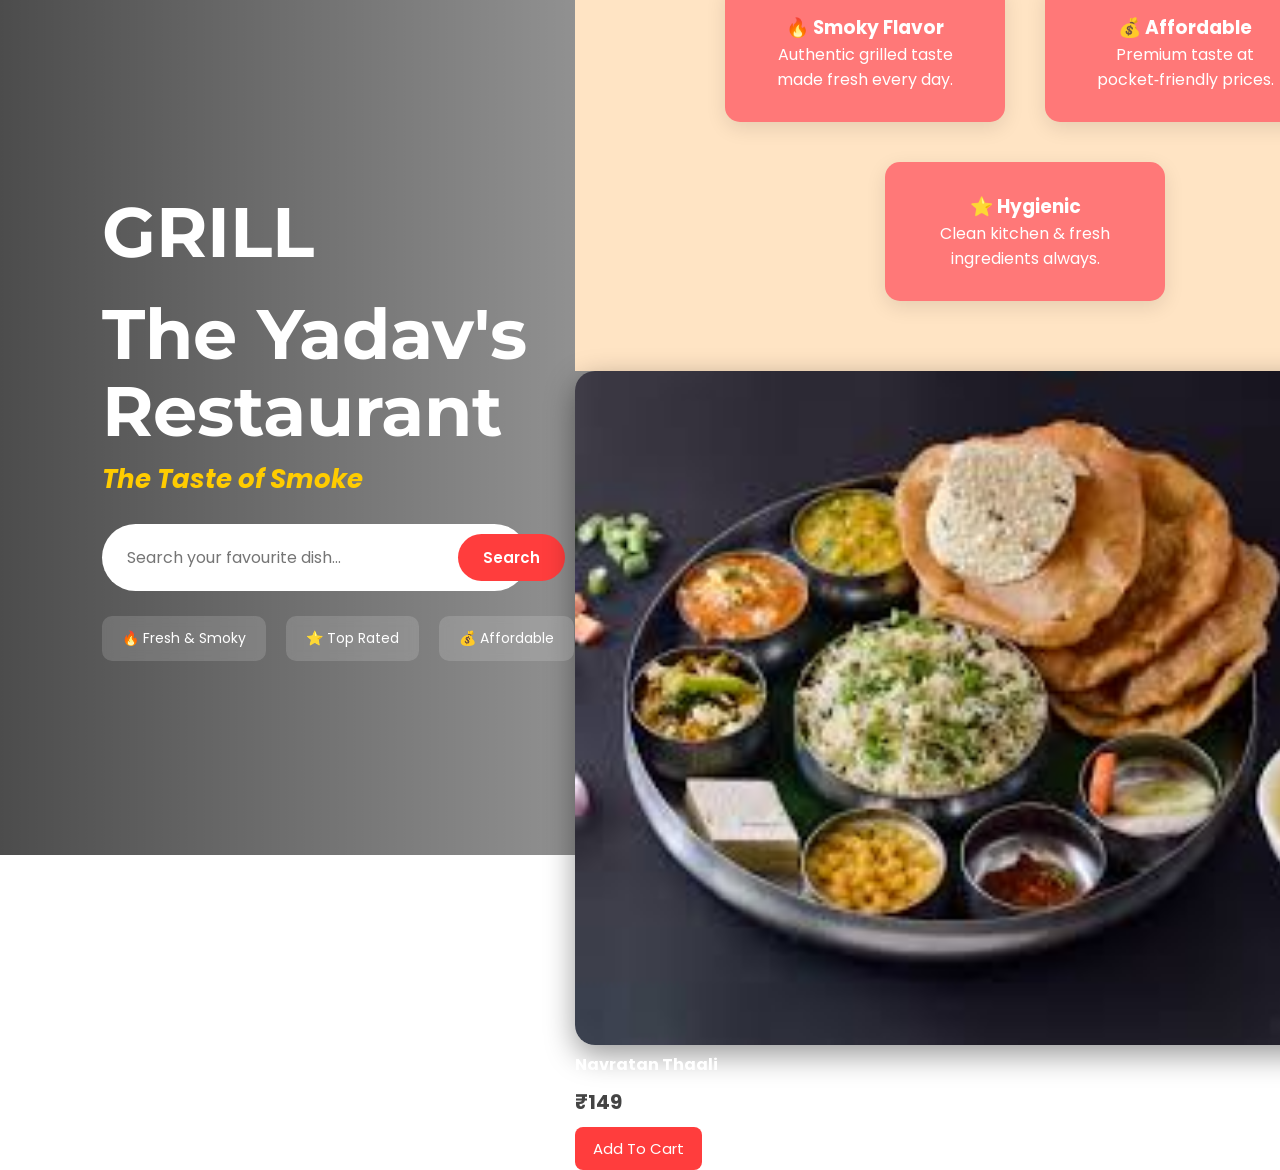
==== project/index.html @ 7ebbd459 "project" ====
<!DOCTYPE html>
<html lang="en">
<head>
    <meta charset="UTF-8">
    <meta name="viewport" content="width=device-width, initial-scale=1.0">
    <title>GRILL | The Taste of Smoke</title>

    <!-- GOOGLE FONTS -->
    <link href="https://fonts.googleapis.com/css2?family=Poppins:wght@300;400;600;700&family=Montserrat:wght@700&display=swap" rel="stylesheet">

    <style>
        *{
            margin:0;
            padding:0;
            box-sizing:border-box;
            font-family:'Poppins', sans-serif;
        }

        body{
            background:#fff;
            color:#333;
        }

        /* HERO SECTION */
        .hero{
            height:95vh;
            background:linear-gradient(to right, rgba(0,0,0,0.7), rgba(0,0,0,0.1)),
            url("images/bg.jpg");
            background-size:cover;
            background-position:center;
            display:flex;
            align-items:center;
            justify-content:space-between;
            padding:0 8%;
            color:white;
        }

        .hero-left{
            max-width:45%;
        }

        .hero-left h1{
            font-size:70px;
            font-family:'Montserrat', sans-serif;
            line-height:1.1;
        }

        .hero-left h2{
            font-size:26px;
            margin:10px 0;
            color:#ffcc00;
            font-style:italic;
        }

        .search-box{
            margin:25px 0;
            display:flex;
            background:white;
            padding:10px;
            border-radius:40px;
            width:90%;
        }

        .search-box input{
            flex:1;
            border:none;
            outline:none;
            padding:10px 15px;
            font-size:16px;
            border-radius:40px;
        }

        .search-box button{
            background:#ff3d3d;
            border:none;
            padding:12px 25px;
            border-radius:40px;
            color:white;
            font-weight:600;
            cursor:pointer;
        }

        .hero-badges{
            display:flex;
            gap:20px;
            margin-top:20px;
        }

        .badge-box{
            background:rgba(255,255,255,0.15);
            padding:12px 20px;
            border-radius:10px;
            backdrop-filter:blur(5px);
            font-size:14px;
        }

        .hero-right img{
            width:420px;
            border-radius:20px;
            box-shadow:0 10px 30px rgba(0,0,0,0.4);
        }

        /* NAV */
        nav{
            background:rgb(20, 16, 16);
            padding:15px 0;
            box-shadow:0 2px 10px (240, 134, 47, 0.1);
            position:sticky;
            top:0;
            z-index:100;
        }

        nav ul{
            display:flex;
            justify-content:center;
            list-style:none;
        }

        nav a{
            margin: 25px;
            text-decoration:none;
            color:#f01111;
            font-weight:1000;
            font-size:20px;
            transition:0.3s;
        }

        nav a:hover{
            color:goldenrod;
        }

        /* FEATURES */
        #features{
            padding:70px 10%;
            background:bisque;
        }

        .features{
            display:flex;
            justify-content:center;
            gap:40px;
            flex-wrap:wrap;
        }

        .feature-box{
            background:rgb(255, 120, 120);
            padding:30px;
            width:280px;
            border-radius:15px;
            text-align:center;
            box-shadow:0 6px 20px rgba(0,0,0,0.1);
            transition:0.3s;
        }

        .feature-box:hover{
            transform:translateY(-8px);
        }

        /* MENU */
        section{
            padding:70px 10%;
            text-align:center;
        }

        .section-title{
            font-size:40px;
            color:#ff3d3d;
            font-family:'Montserrat', sans-serif;
            margin-bottom:50px;
        }

        .gallery{
            display:flex;
            flex-wrap:wrap;
            justify-content:center;
            gap:35px;
        }
.hero-right img {
  width: 900px;      /* size badhane ke liye */
  height: auto;      /* image distort na ho */
}
.card{
            background:rgb(253, 241, 241);
            width:260px;
            padding:18px;
            border-radius:15px;
            box-shadow:0 6px 20px rgba(0,0,0,0.15);
            transition:0.3s;
            position:relative;
        }

        .card:hover{
            transform:scale(1.05);
        }

        .card img{
            width:100%;
            height:180px;
            border-radius:12px;
            object-fit:cover;
        }

        .badge{
            position:absolute;
            top:12px;
            left:12px;
            background:#ff3d3d;
            color:white;
            padding:5px 10px;
            border-radius:20px;
            font-size:12px;
            font-weight:600;
        }

        .price{
            font-size:20px;
            font-weight:700;
            margin:10px 0;
            color:#444;
        }

        button{
            background:#ff3d3d;
            color:white;
            border:none;
            padding:10px 18px;
            border-radius:8px;
            font-size:15px;
            cursor:pointer;
            transition:0.3s;
        }

        button:hover{
            background:#e60000;
        }

        /* CONTACT */
        .contact{
            background:#97ee94;
        }

        /* FOOTER */
        footer{
            background:#111;
            color:white;
            text-align:center;
            padding:25px;
            margin-top:20px;
        }

        @media(max-width:900px){
            .hero{
                flex-direction:column;
                text-align:center;
                padding-top:50px;
            }
            .hero-left{
                max-width:100%;
            }
            .hero-right img{
                width:300px;
                margin-top:20px;
            }
        }
        /* OFFER BAR STYLE */
.offer-bar {
    background: #000;
    padding: 14px 0;
    display: flex;
    justify-content: center;
    gap: 60px;
}

.offer-bar a {
    color: #ff2d2d;
    font-size: 17px;
    font-weight: 500;
    text-decoration: none;
    position: relative;
    letter-spacing: 0.5px;
}

.offer-bar a::after {
    content: '';
    position: absolute;
    width: 0;
    height: 2px;
    background: #ff2d2d;
    left: 0;
    bottom: -6px;
    transition: 0.4s;
}

.offer-bar a:hover::after {
    width: 100%;
}

.offer-bar a:hover {
    text-shadow: 0 0 10px rgba(255,45,45,0.8);
}

    </style>
</head>
<header class="hero">
    <div class="hero-left">
        <h1>GRILL</h1><br>
        <h1>The Yadav's Restaurant</h1>
        <h2>The Taste of Smoke</h2>

        <div class="search-box">
            <input type="text" placeholder="Search your favourite dish...">
            <button>Search</button>
        </div>

        <div class="hero-badges">
            <div class="badge-box">🔥 Fresh & Smoky</div>
            <div class="badge-box">⭐ Top Rated</div>
            <div class="badge-box">💰 Affordable</div>
        </div>
    </div>

    <div class="hero-right"><img src= "[data-uri]
        <!-- NAV -->
<nav>
    <ul>
        <li><a href="#menu">Menu</a></li>
        <li><a href="#features">Why Us</a></li>
        <li><a href="#contact">Contact</a></li>
    </ul>

</nav>
<div class="offer-bar">
    <a href="#">🔥 Today’s Special</a>
    <a href="#">🍗 Grill Deals</a>
    <a href="#">💨 Smoky Combos</a>
</div>

<!-- FEATURES -->
<section id="features">
    <h2 class="section-title">Why Choose Us?</h2>

    <div class="features">
        <div class="feature-box">
            <h3>🔥 Smoky Flavor</h3>
            <p>Authentic grilled taste made fresh every day.</p>
        </div>

        <div class="feature-box">
            <h3>💰 Affordable</h3>
            <p>Premium taste at pocket‑friendly prices.</p>
        </div>

        <div class="feature-box">
            <h3>⭐ Hygienic</h3>
            <p>Clean kitchen & fresh ingredients always.</p>
        </div>
    </div>
</section>
<img src="[data-uri]">
            <h4>Navratan Thaali</h4>
            <p class="price"> ₹149</p>
            <button>Add To Cart</button>
        </div>

        <div class="card">
            <img src="[data-uri]
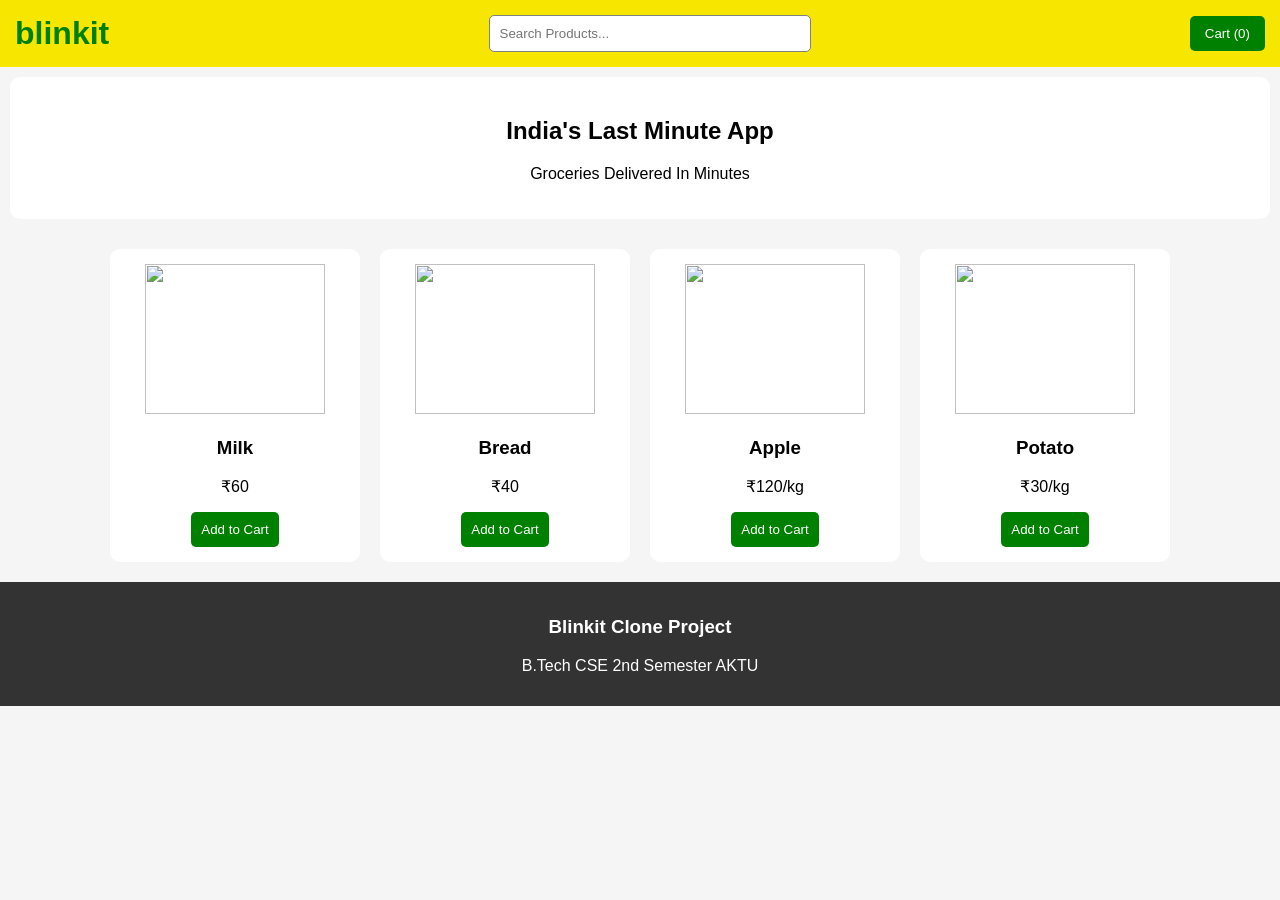
==== commit 208aea71: "project" ====
--- a/project/index.html
+++ b/project/index.html
@@ -1,366 +1,119 @@
 <!DOCTYPE html>
-<html lang="en">
+<html>
 <head>
-    <meta charset="UTF-8">
-    <meta name="viewport" content="width=device-width, initial-scale=1.0">
-    <title>GRILL | The Taste of Smoke</title>
+<title>Blinkit Clone</title>
+</head>
 
-    <!-- GOOGLE FONTS -->
-    <link href="https://fonts.googleapis.com/css2?family=Poppins:wght@300;400;600;700&family=Montserrat:wght@700&display=swap" rel="stylesheet">
+<body style="margin:0;font-family:Arial;background:#f5f5f5;">
 
-    <style>
-        *{
-            margin:0;
-            padding:0;
-            box-sizing:border-box;
-            font-family:'Poppins', sans-serif;
-        }
+<!-- Header -->
+<div style="background:#f7e600;padding:15px;display:flex;justify-content:space-between;align-items:center;">
 
-        body{
-            background:#fff;
-            color:#333;
-        }
+<h1 style="margin:0;color:green;">blinkit</h1>
 
-        /* HERO SECTION */
-        .hero{
-            height:95vh;
-            background:linear-gradient(to right, rgba(0,0,0,0.7), rgba(0,0,0,0.1)),
-            url("images/bg.jpg");
-            background-size:cover;
-            background-position:center;
-            display:flex;
-            align-items:center;
-            justify-content:space-between;
-            padding:0 8%;
-            color:white;
-        }
+<input type="text" id="search"
+placeholder="Search Products..."
+onkeyup="searchProduct()"
+style="width:300px;padding:10px;border-radius:5px;border:1px solid gray;">
 
-        .hero-left{
-            max-width:45%;
-        }
+<button style="background:green;color:white;padding:10px 15px;border:none;border-radius:5px;">
+Cart (<span id="cart">0</span>)
+</button>
 
-        .hero-left h1{
-            font-size:70px;
-            font-family:'Montserrat', sans-serif;
-            line-height:1.1;
-        }
+</div>
 
-        .hero-left h2{
-            font-size:26px;
-            margin:10px 0;
-            color:#ffcc00;
-            font-style:italic;
-        }
+<!-- Banner -->
+<div style="background:white;text-align:center;padding:20px;margin:10px;border-radius:10px;">
+<h2>India's Last Minute App</h2>
+<p>Groceries Delivered In Minutes</p>
+</div>
 
-        .search-box{
-            margin:25px 0;
-            display:flex;
-            background:white;
-            padding:10px;
-            border-radius:40px;
-            width:90%;
-        }
+<!-- Products -->
+<div id="products" style="display:flex;flex-wrap:wrap;justify-content:center;gap:20px;padding:20px;">
 
-        .search-box input{
-            flex:1;
-            border:none;
-            outline:none;
-            padding:10px 15px;
-            font-size:16px;
-            border-radius:40px;
-        }
+<div class="product" style="background:white;width:220px;padding:15px;text-align:center;border-radius:10px;">
+<img src="https://images.unsplash.com/photo-1550583724-b2692b85b150?w=300"
+width="180" height="150">
+<h3>Milk</h3>
+<p>₹60</p>
+<button onclick="addCart()" style="background:green;color:white;border:none;padding:10px;border-radius:5px;">
+Add to Cart
+</button>
+</div>
 
-        .search-box button{
-            background:#ff3d3d;
-            border:none;
-            padding:12px 25px;
-            border-radius:40px;
-            color:white;
-            font-weight:600;
-            cursor:pointer;
-        }
+<div class="product" style="background:white;width:220px;padding:15px;text-align:center;border-radius:10px;">
+<img src="https://images.unsplash.com/photo-1509440159596-0249088772ff?w=300"
+width="180" height="150">
+<h3>Bread</h3>
+<p>₹40</p>
+<button onclick="addCart()" style="background:green;color:white;border:none;padding:10px;border-radius:5px;">
+Add to Cart
+</button>
+</div>
 
-        .hero-badges{
-            display:flex;
-            gap:20px;
-            margin-top:20px;
-        }
+<div class="product" style="background:white;width:220px;padding:15px;text-align:center;border-radius:10px;">
+<img src="https://images.unsplash.com/photo-1567306226416-28f0efdc88ce?w=300"
+width="180" height="150">
+<h3>Apple</h3>
+<p>₹120/kg</p>
+<button onclick="addCart()" style="background:green;color:white;border:none;padding:10px;border-radius:5px;">
+Add to Cart
+</button>
+</div>
 
-        .badge-box{
-            background:rgba(255,255,255,0.15);
-            padding:12px 20px;
-            border-radius:10px;
-            backdrop-filter:blur(5px);
-            font-size:14px;
-        }
+<div class="product" style="background:white;width:220px;padding:15px;text-align:center;border-radius:10px;">
+<img src="https://images.unsplash.com/photo-1518977676601-b53f82aba655?w=300"
+width="180" height="150">
+<h3>Potato</h3>
+<p>₹30/kg</p>
+<button onclick="addCart()" style="background:green;color:white;border:none;padding:10px;border-radius:5px;">
+Add to Cart
+</button>
+</div>
 
-        .hero-right img{
-            width:420px;
-            border-radius:20px;
-            box-shadow:0 10px 30px rgba(0,0,0,0.4);
-        }
+</div>
 
-        /* NAV */
-        nav{
-            background:rgb(20, 16, 16);
-            padding:15px 0;
-            box-shadow:0 2px 10px (240, 134, 47, 0.1);
-            position:sticky;
-            top:0;
-            z-index:100;
-        }
+<!-- Footer -->
+<div style="background:#333;color:white;text-align:center;padding:15px;">
+<h3>Blinkit Clone Project</h3>
+<p>B.Tech CSE 2nd Semester AKTU</p>
+</div>
 
-        nav ul{
-            display:flex;
-            justify-content:center;
-            list-style:none;
-        }
+<script>
 
-        nav a{
-            margin: 25px;
-            text-decoration:none;
-            color:#f01111;
-            font-weight:1000;
-            font-size:20px;
-            transition:0.3s;
-        }
+let count = 0;
 
-        nav a:hover{
-            color:goldenrod;
-        }
-
-        /* FEATURES */
-        #features{
-            padding:70px 10%;
-            background:bisque;
-        }
-
-        .features{
-            display:flex;
-            justify-content:center;
-            gap:40px;
-            flex-wrap:wrap;
-        }
-
-        .feature-box{
-            background:rgb(255, 120, 120);
-            padding:30px;
-            width:280px;
-            border-radius:15px;
-            text-align:center;
-            box-shadow:0 6px 20px rgba(0,0,0,0.1);
-            transition:0.3s;
-        }
-
-        .feature-box:hover{
-            transform:translateY(-8px);
-        }
-
-        /* MENU */
-        section{
-            padding:70px 10%;
-            text-align:center;
-        }
-
-        .section-title{
-            font-size:40px;
-            color:#ff3d3d;
-            font-family:'Montserrat', sans-serif;
-            margin-bottom:50px;
-        }
-
-        .gallery{
-            display:flex;
-            flex-wrap:wrap;
-            justify-content:center;
-            gap:35px;
-        }
-.hero-right img {
-  width: 900px;      /* size badhane ke liye */
-  height: auto;      /* image distort na ho */
-}
-.card{
-            background:rgb(253, 241, 241);
-            width:260px;
-            padding:18px;
-            border-radius:15px;
-            box-shadow:0 6px 20px rgba(0,0,0,0.15);
-            transition:0.3s;
-            position:relative;
-        }
-
-        .card:hover{
-            transform:scale(1.05);
-        }
-
-        .card img{
-            width:100%;
-            height:180px;
-            border-radius:12px;
-            object-fit:cover;
-        }
-
-        .badge{
-            position:absolute;
-            top:12px;
-            left:12px;
-            background:#ff3d3d;
-            color:white;
-            padding:5px 10px;
-            border-radius:20px;
-            font-size:12px;
-            font-weight:600;
-        }
-
-        .price{
-            font-size:20px;
-            font-weight:700;
-            margin:10px 0;
-            color:#444;
-        }
-
-        button{
-            background:#ff3d3d;
-            color:white;
-            border:none;
-            padding:10px 18px;
-            border-radius:8px;
-            font-size:15px;
-            cursor:pointer;
-            transition:0.3s;
-        }
-
-        button:hover{
-            background:#e60000;
-        }
-
-        /* CONTACT */
-        .contact{
-            background:#97ee94;
-        }
-
-        /* FOOTER */
-        footer{
-            background:#111;
-            color:white;
-            text-align:center;
-            padding:25px;
-            margin-top:20px;
-        }
-
-        @media(max-width:900px){
-            .hero{
-                flex-direction:column;
-                text-align:center;
-                padding-top:50px;
-            }
-            .hero-left{
-                max-width:100%;
-            }
-            .hero-right img{
-                width:300px;
-                margin-top:20px;
-            }
-        }
-        /* OFFER BAR STYLE */
-.offer-bar {
-    background: #000;
-    padding: 14px 0;
-    display: flex;
-    justify-content: center;
-    gap: 60px;
+function addCart()
+{
+count++;
+document.getElementById("cart").innerHTML = count;
 }
 
-.offer-bar a {
-    color: #ff2d2d;
-    font-size: 17px;
-    font-weight: 500;
-    text-decoration: none;
-    position: relative;
-    letter-spacing: 0.5px;
+function searchProduct()
+{
+let input =
+document.getElementById("search").value.toUpperCase();
+
+let products =
+document.getElementsByClassName("product");
+
+for(let i=0;i<products.length;i++)
+{
+let name =
+products[i].getElementsByTagName("h3")[0];
+
+if(name.innerHTML.toUpperCase().indexOf(input)>-1)
+{
+products[i].style.display="";
+}
+else
+{
+products[i].style.display="none";
+}
+}
 }
 
-.offer-bar a::after {
-    content: '';
-    position: absolute;
-    width: 0;
-    height: 2px;
-    background: #ff2d2d;
-    left: 0;
-    bottom: -6px;
-    transition: 0.4s;
-}
+</script>
 
-.offer-bar a:hover::after {
-    width: 100%;
-}
-
-.offer-bar a:hover {
-    text-shadow: 0 0 10px rgba(255,45,45,0.8);
-}
-
-    </style>
-</head>
-<header class="hero">
-    <div class="hero-left">
-        <h1>GRILL</h1><br>
-        <h1>The Yadav's Restaurant</h1>
-        <h2>The Taste of Smoke</h2>
-
-        <div class="search-box">
-            <input type="text" placeholder="Search your favourite dish...">
-            <button>Search</button>
-        </div>
-
-        <div class="hero-badges">
-            <div class="badge-box">🔥 Fresh & Smoky</div>
-            <div class="badge-box">⭐ Top Rated</div>
-            <div class="badge-box">💰 Affordable</div>
-        </div>
-    </div>
-
-    <div class="hero-right"><img src= "[data-uri]
-        <!-- NAV -->
-<nav>
-    <ul>
-        <li><a href="#menu">Menu</a></li>
-        <li><a href="#features">Why Us</a></li>
-        <li><a href="#contact">Contact</a></li>
-    </ul>
-
-</nav>
-<div class="offer-bar">
-    <a href="#">🔥 Today’s Special</a>
-    <a href="#">🍗 Grill Deals</a>
-    <a href="#">💨 Smoky Combos</a>
-</div>
-
-<!-- FEATURES -->
-<section id="features">
-    <h2 class="section-title">Why Choose Us?</h2>
-
-    <div class="features">
-        <div class="feature-box">
-            <h3>🔥 Smoky Flavor</h3>
-            <p>Authentic grilled taste made fresh every day.</p>
-        </div>
-
-        <div class="feature-box">
-            <h3>💰 Affordable</h3>
-            <p>Premium taste at pocket‑friendly prices.</p>
-        </div>
-
-        <div class="feature-box">
-            <h3>⭐ Hygienic</h3>
-            <p>Clean kitchen & fresh ingredients always.</p>
-        </div>
-    </div>
-</section>
-<img src="[data-uri]">
-            <h4>Navratan Thaali</h4>
-            <p class="price"> ₹149</p>
-            <button>Add To Cart</button>
-        </div>
-
-        <div class="card">
-            <img src="[data-uri]
+</body>
+</html>
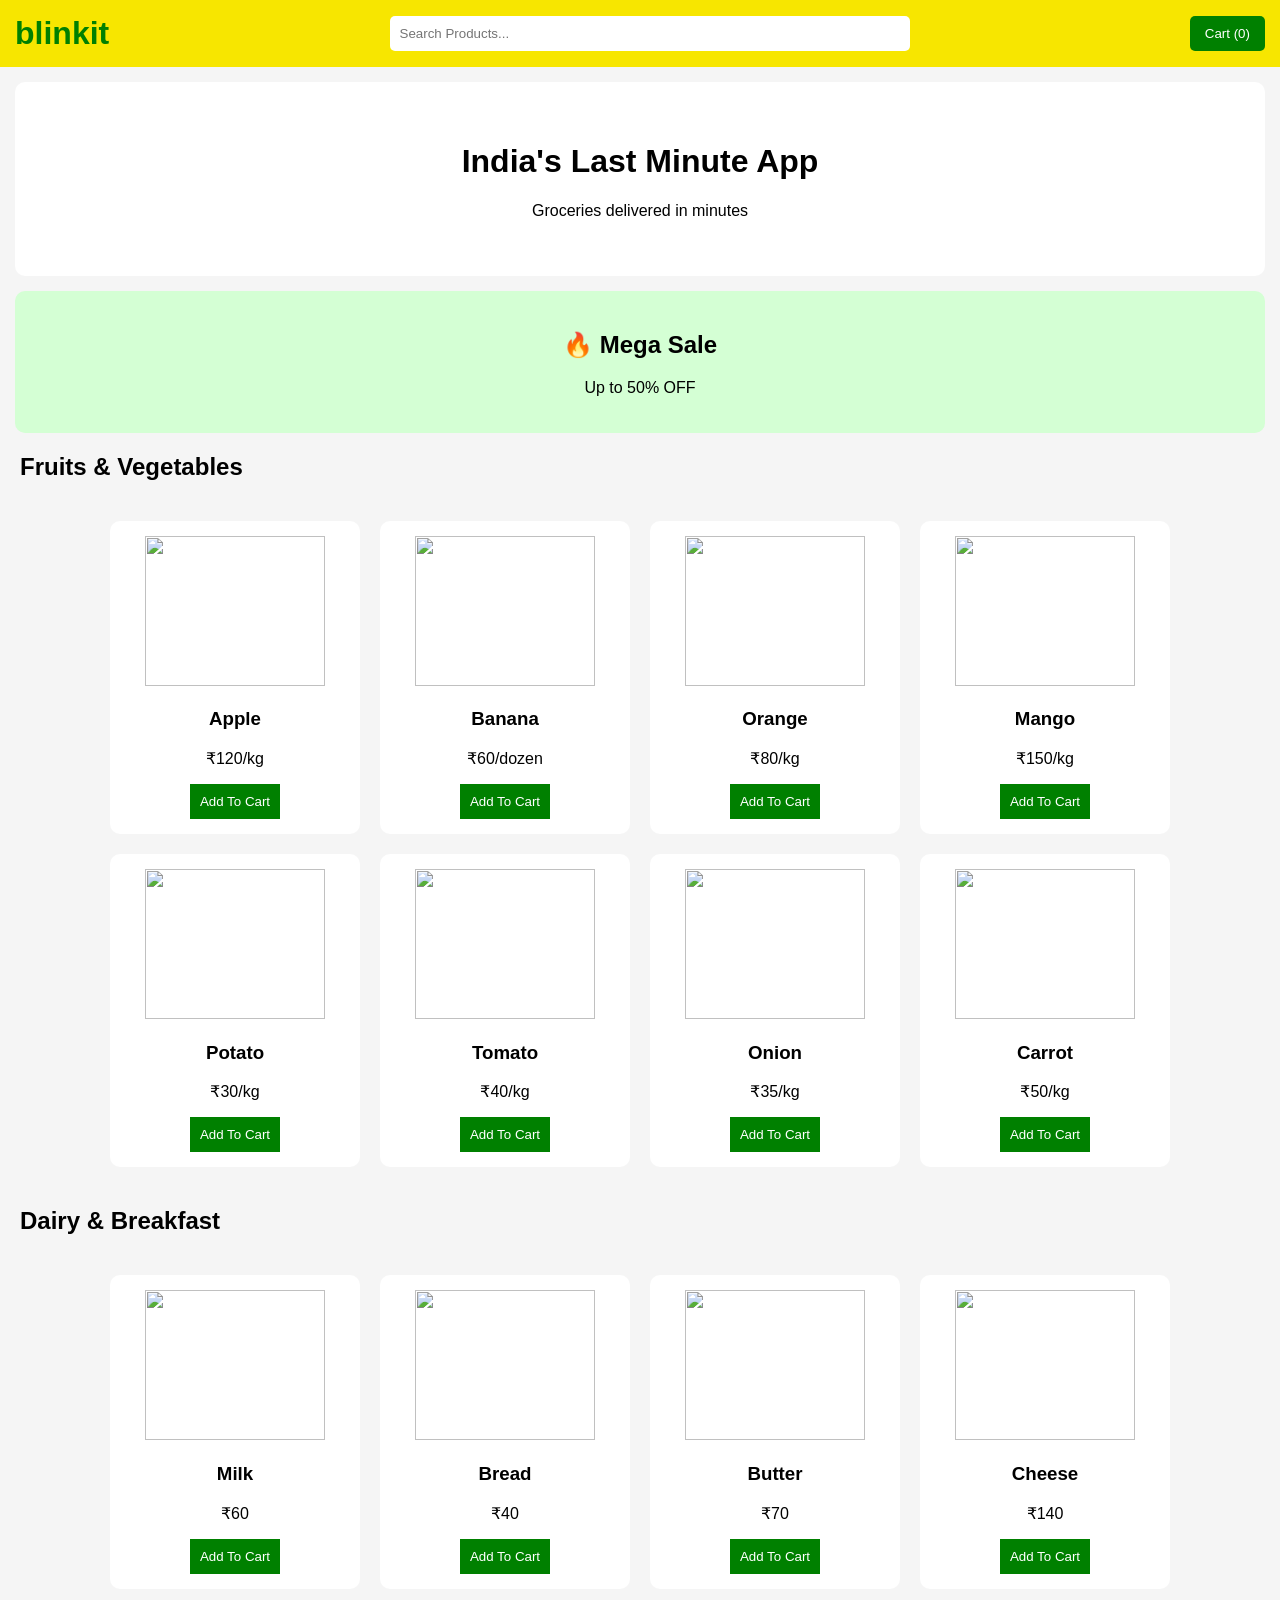
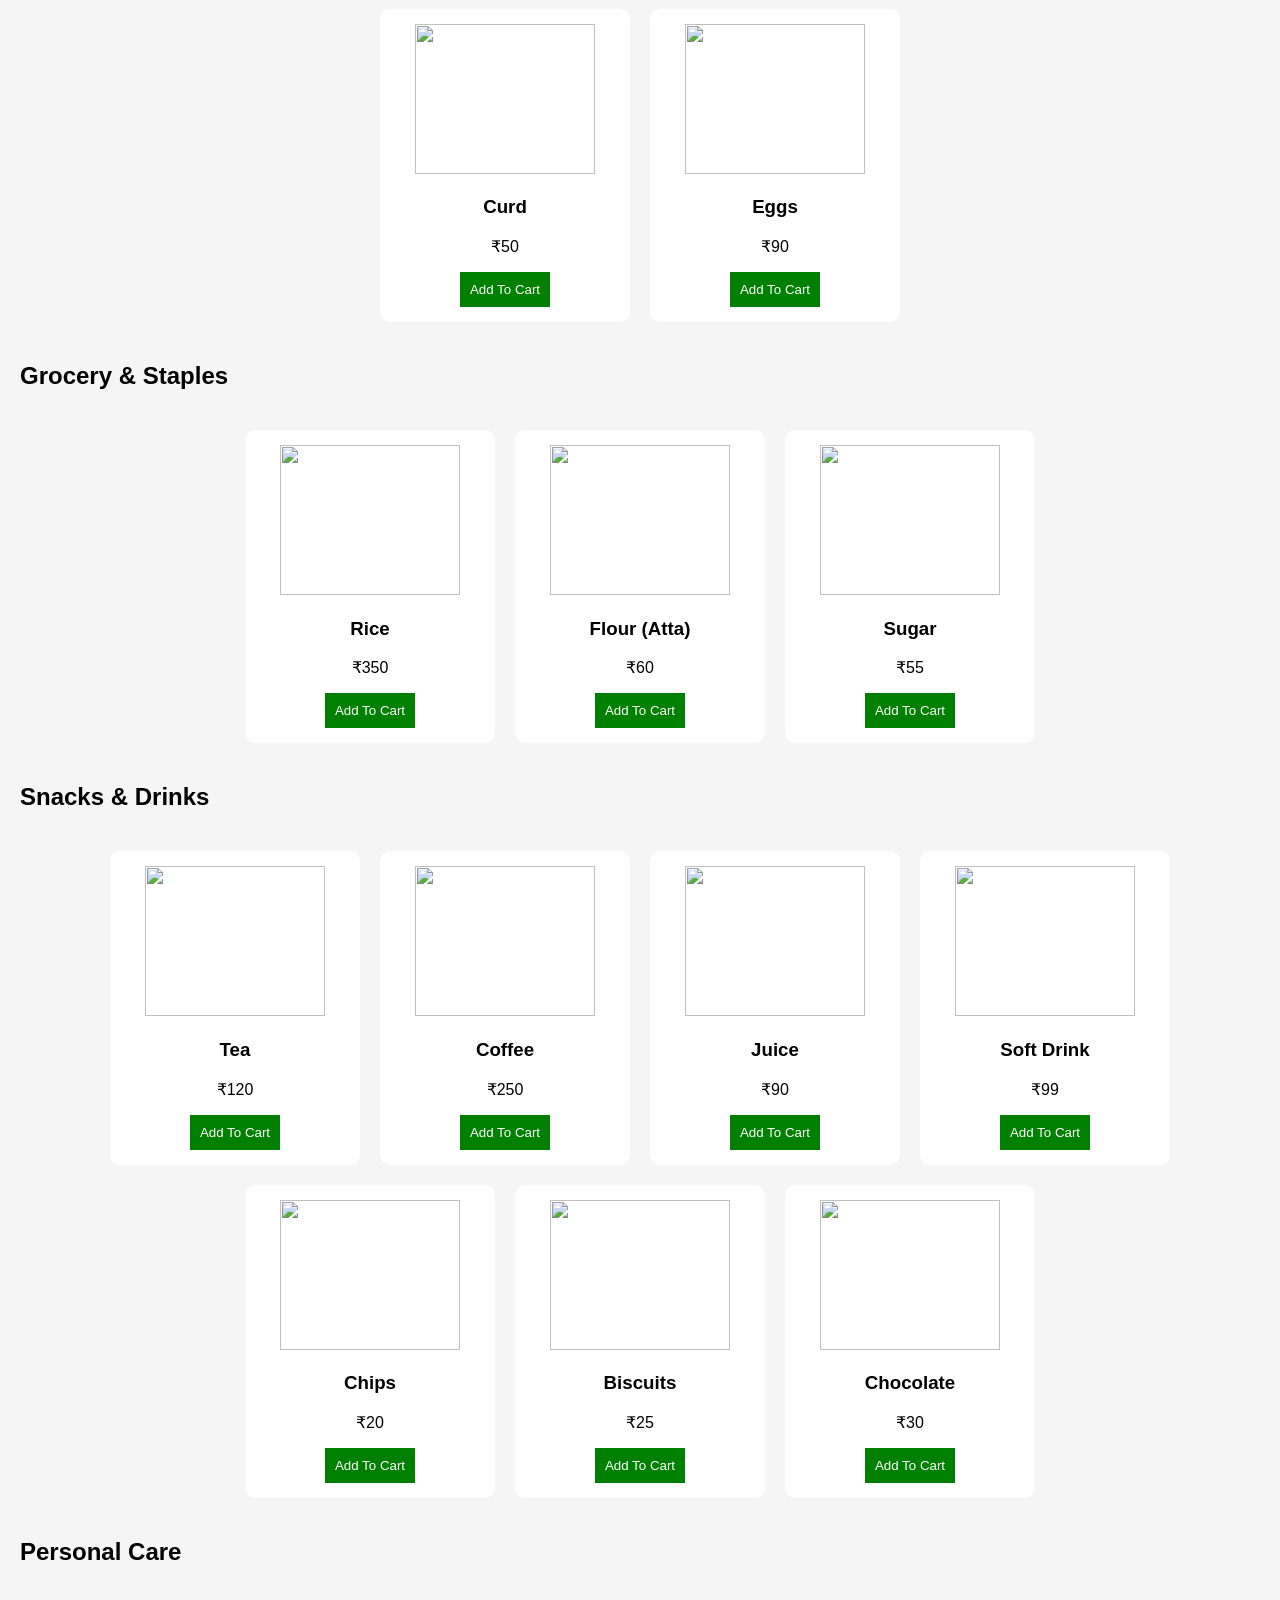
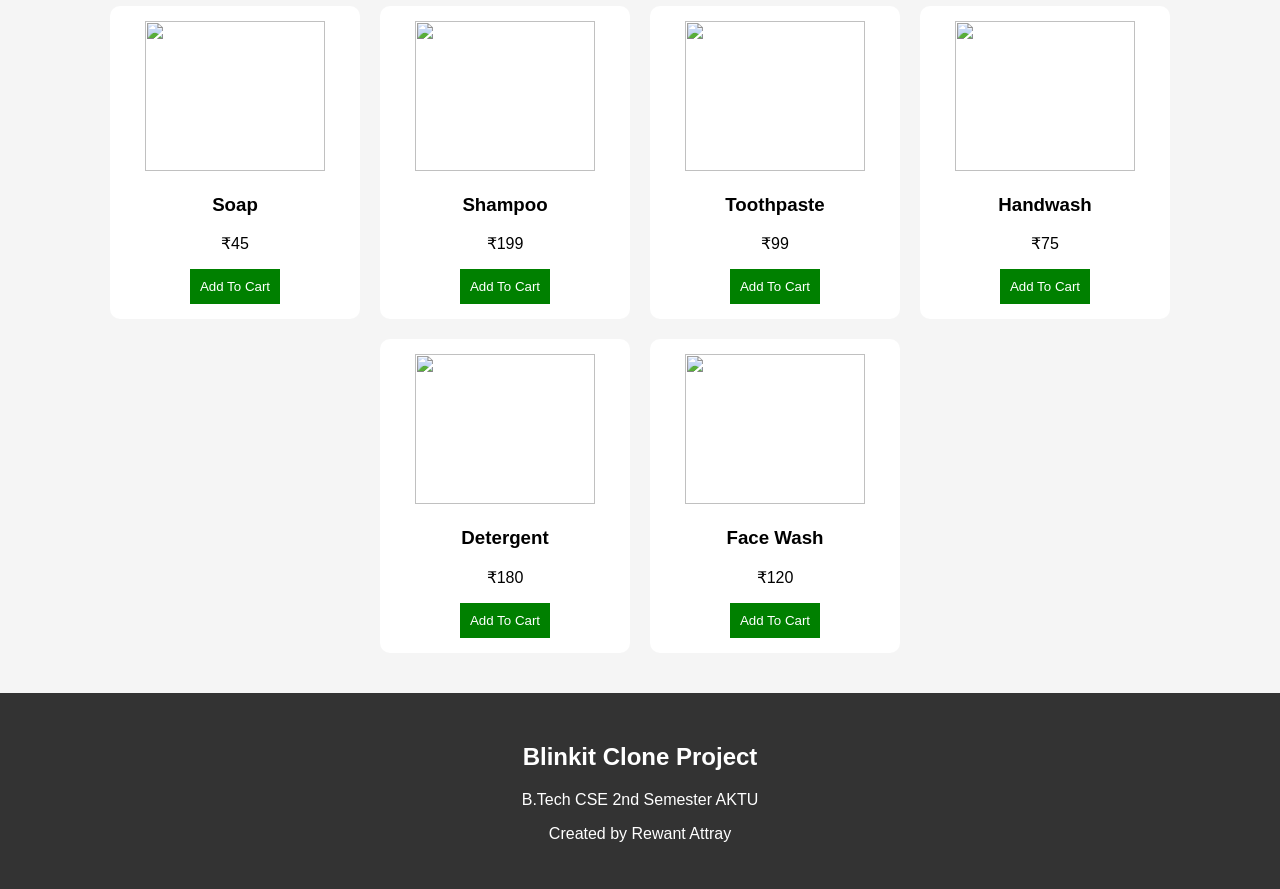
==== commit b13a3296: "project" ====
--- a/project/index.html
+++ b/project/index.html
@@ -1,82 +1,291 @@
 <!DOCTYPE html>
 <html>
 <head>
+<meta charset="UTF-8">
+<meta name="viewport" content="width=device-width, initial-scale=1.0">
 <title>Blinkit Clone</title>
 </head>
 
 <body style="margin:0;font-family:Arial;background:#f5f5f5;">
 
-<!-- Header -->
-<div style="background:#f7e600;padding:15px;display:flex;justify-content:space-between;align-items:center;">
+<div style="background:#f7e600;padding:15px;display:flex;justify-content:space-between;align-items:center;position:sticky;top:0;z-index:1000;">
 
 <h1 style="margin:0;color:green;">blinkit</h1>
 
-<input type="text" id="search"
+<input
+type="text"
+id="search"
 placeholder="Search Products..."
 onkeyup="searchProduct()"
-style="width:300px;padding:10px;border-radius:5px;border:1px solid gray;">
-
-<button style="background:green;color:white;padding:10px 15px;border:none;border-radius:5px;">
+style="width:40%;padding:10px;border-radius:5px;border:none;">
+
+<button
+style="background:green;color:white;padding:10px 15px;border:none;border-radius:5px;">
 Cart (<span id="cart">0</span>)
 </button>
 
 </div>
 
-<!-- Banner -->
-<div style="background:white;text-align:center;padding:20px;margin:10px;border-radius:10px;">
-<h2>India's Last Minute App</h2>
-<p>Groceries Delivered In Minutes</p>
-</div>
-
-<!-- Products -->
-<div id="products" style="display:flex;flex-wrap:wrap;justify-content:center;gap:20px;padding:20px;">
-
-<div class="product" style="background:white;width:220px;padding:15px;text-align:center;border-radius:10px;">
-<img src="https://images.unsplash.com/photo-1550583724-b2692b85b150?w=300"
-width="180" height="150">
+<div style="background:white;margin:15px;padding:40px;text-align:center;border-radius:10px;">
+<h1>India's Last Minute App</h1>
+<p>Groceries delivered in minutes</p>
+</div>
+
+<div style="background:#d4ffd4;margin:15px;padding:20px;border-radius:10px;text-align:center;">
+<h2>🔥 Mega Sale</h2>
+<p>Up to 50% OFF</p>
+</div>
+
+<h2 style="padding-left:20px;">Fruits & Vegetables</h2>
+
+<div id="products"
+style="display:flex;flex-wrap:wrap;justify-content:center;gap:20px;padding:20px;">
+
+<div class="product" style="background:white;width:220px;padding:15px;border-radius:10px;text-align:center;">
+<img src="https://images.unsplash.com/photo-1560806887-1e4cd0b6cbd6?w=400" width="180" height="150" style="object-fit:cover;">
+<h3>Apple</h3>
+<p>₹120/kg</p>
+<button onclick="addCart()" style="background:green;color:white;border:none;padding:10px;">Add To Cart</button>
+</div>
+
+<div class="product" style="background:white;width:220px;padding:15px;border-radius:10px;text-align:center;">
+<img src="https://images.unsplash.com/photo-1571771894821-ce9b6c11b08e?w=400" width="180" height="150" style="object-fit:cover;">
+<h3>Banana</h3>
+<p>₹60/dozen</p>
+<button onclick="addCart()" style="background:green;color:white;border:none;padding:10px;">Add To Cart</button>
+</div>
+
+<div class="product" style="background:white;width:220px;padding:15px;border-radius:10px;text-align:center;">
+<img src="https://images.unsplash.com/photo-1611080626919-7cf5a9dbab5b?w=400" width="180" height="150" style="object-fit:cover;">
+<h3>Orange</h3>
+<p>₹80/kg</p>
+<button onclick="addCart()" style="background:green;color:white;border:none;padding:10px;">Add To Cart</button>
+</div>
+
+<div class="product" style="background:white;width:220px;padding:15px;border-radius:10px;text-align:center;">
+<img src="https://images.unsplash.com/photo-1553279768-865429fa0078?w=400" width="180" height="150" style="object-fit:cover;">
+<h3>Mango</h3>
+<p>₹150/kg</p>
+<button onclick="addCart()" style="background:green;color:white;border:none;padding:10px;">Add To Cart</button>
+</div>
+
+<div class="product" style="background:white;width:220px;padding:15px;border-radius:10px;text-align:center;">
+<img src="https://images.unsplash.com/photo-1518977676601-b53f82aba655?w=400" width="180" height="150" style="object-fit:cover;">
+<h3>Potato</h3>
+<p>₹30/kg</p>
+<button onclick="addCart()" style="background:green;color:white;border:none;padding:10px;">Add To Cart</button>
+</div>
+
+<div class="product" style="background:white;width:220px;padding:15px;border-radius:10px;text-align:center;">
+<img src="https://images.unsplash.com/photo-1546470427-e5ac89cd0b6d?w=400" width="180" height="150" style="object-fit:cover;">
+<h3>Tomato</h3>
+<p>₹40/kg</p>
+<button onclick="addCart()" style="background:green;color:white;border:none;padding:10px;">Add To Cart</button>
+</div>
+
+<div class="product" style="background:white;width:220px;padding:15px;border-radius:10px;text-align:center;">
+<img src="https://images.unsplash.com/photo-1508747703725-719777637510?w=400" width="180" height="150" style="object-fit:cover;">
+<h3>Onion</h3>
+<p>₹35/kg</p>
+<button onclick="addCart()" style="background:green;color:white;border:none;padding:10px;">Add To Cart</button>
+</div>
+
+<div class="product" style="background:white;width:220px;padding:15px;border-radius:10px;text-align:center;">
+<img src="https://images.unsplash.com/photo-1447175008436-054170c2e979?w=400" width="180" height="150" style="object-fit:cover;">
+<h3>Carrot</h3>
+<p>₹50/kg</p>
+<button onclick="addCart()" style="background:green;color:white;border:none;padding:10px;">Add To Cart</button>
+</div>
+
+</div>
+
+<h2 style="padding-left:20px;">Dairy & Breakfast</h2>
+
+<div style="display:flex;flex-wrap:wrap;justify-content:center;gap:20px;padding:20px;">
+
+<div class="product" style="background:white;width:220px;padding:15px;border-radius:10px;text-align:center;">
+<img src="https://images.unsplash.com/photo-1550583724-b2692b85b150?w=400" width="180" height="150" style="object-fit:cover;">
 <h3>Milk</h3>
 <p>₹60</p>
-<button onclick="addCart()" style="background:green;color:white;border:none;padding:10px;border-radius:5px;">
-Add to Cart
-</button>
-</div>
-
-<div class="product" style="background:white;width:220px;padding:15px;text-align:center;border-radius:10px;">
-<img src="https://images.unsplash.com/photo-1509440159596-0249088772ff?w=300"
-width="180" height="150">
+<button onclick="addCart()" style="background:green;color:white;border:none;padding:10px;">Add To Cart</button>
+</div>
+
+<div class="product" style="background:white;width:220px;padding:15px;border-radius:10px;text-align:center;">
+<img src="https://images.unsplash.com/photo-1509440159596-0249088772ff?w=400" width="180" height="150" style="object-fit:cover;">
 <h3>Bread</h3>
 <p>₹40</p>
-<button onclick="addCart()" style="background:green;color:white;border:none;padding:10px;border-radius:5px;">
-Add to Cart
-</button>
-</div>
-
-<div class="product" style="background:white;width:220px;padding:15px;text-align:center;border-radius:10px;">
-<img src="https://images.unsplash.com/photo-1567306226416-28f0efdc88ce?w=300"
-width="180" height="150">
-<h3>Apple</h3>
-<p>₹120/kg</p>
-<button onclick="addCart()" style="background:green;color:white;border:none;padding:10px;border-radius:5px;">
-Add to Cart
-</button>
-</div>
-
-<div class="product" style="background:white;width:220px;padding:15px;text-align:center;border-radius:10px;">
-<img src="https://images.unsplash.com/photo-1518977676601-b53f82aba655?w=300"
-width="180" height="150">
-<h3>Potato</h3>
-<p>₹30/kg</p>
-<button onclick="addCart()" style="background:green;color:white;border:none;padding:10px;border-radius:5px;">
-Add to Cart
-</button>
-</div>
-
-</div>
-
-<!-- Footer -->
-<div style="background:#333;color:white;text-align:center;padding:15px;">
-<h3>Blinkit Clone Project</h3>
+<button onclick="addCart()" style="background:green;color:white;border:none;padding:10px;">Add To Cart</button>
+</div>
+
+<div class="product" style="background:white;width:220px;padding:15px;border-radius:10px;text-align:center;">
+<img src="https://images.unsplash.com/photo-1589985270826-4b7bb135bc9d?w=400" width="180" height="150" style="object-fit:cover;">
+<h3>Butter</h3>
+<p>₹70</p>
+<button onclick="addCart()" style="background:green;color:white;border:none;padding:10px;">Add To Cart</button>
+</div>
+
+<div class="product" style="background:white;width:220px;padding:15px;border-radius:10px;text-align:center;">
+<img src="https://images.unsplash.com/photo-1486297678162-eb2a19b0a32d?w=400" width="180" height="150" style="object-fit:cover;">
+<h3>Cheese</h3>
+<p>₹140</p>
+<button onclick="addCart()" style="background:green;color:white;border:none;padding:10px;">Add To Cart</button>
+</div>
+
+<div class="product" style="background:white;width:220px;padding:15px;border-radius:10px;text-align:center;">
+<img src="https://images.unsplash.com/photo-1488477181946-6428a0291777?w=400" width="180" height="150" style="object-fit:cover;">
+<h3>Curd</h3>
+<p>₹50</p>
+<button onclick="addCart()" style="background:green;color:white;border:none;padding:10px;">Add To Cart</button>
+</div>
+
+<div class="product" style="background:white;width:220px;padding:15px;border-radius:10px;text-align:center;">
+<img src="https://images.unsplash.com/photo-1518569656558-1f25e69d93d7?w=400" width="180" height="150" style="object-fit:cover;">
+<h3>Eggs</h3>
+<p>₹90</p>
+<button onclick="addCart()" style="background:green;color:white;border:none;padding:10px;">Add To Cart</button>
+</div>
+
+</div>
+
+<h2 style="padding-left:20px;">Grocery & Staples</h2>
+
+<div style="display:flex;flex-wrap:wrap;justify-content:center;gap:20px;padding:20px;">
+
+<div class="product" style="background:white;width:220px;padding:15px;border-radius:10px;text-align:center;">
+<img src="https://images.unsplash.com/photo-1586201375761-83865001e31c?w=400" width="180" height="150" style="object-fit:cover;">
+<h3>Rice</h3>
+<p>₹350</p>
+<button onclick="addCart()" style="background:green;color:white;border:none;padding:10px;">Add To Cart</button>
+</div>
+
+<div class="product" style="background:white;width:220px;padding:15px;border-radius:10px;text-align:center;">
+<img src="https://images.unsplash.com/photo-1574323347407-f5e1ad6d020b?w=400" width="180" height="150" style="object-fit:cover;">
+<h3>Flour (Atta)</h3>
+<p>₹60</p>
+<button onclick="addCart()" style="background:green;color:white;border:none;padding:10px;">Add To Cart</button>
+</div>
+
+<div class="product" style="background:white;width:220px;padding:15px;border-radius:10px;text-align:center;">
+<img src="https://images.unsplash.com/photo-1615485290382-441e4d049cb5?w=400" width="180" height="150" style="object-fit:cover;">
+<h3>Sugar</h3>
+<p>₹55</p>
+<button onclick="addCart()" style="background:green;color:white;border:none;padding:10px;">Add To Cart</button>
+</div>
+</div>
+
+<!-- SNACKS & DRINKS -->
+
+<h2 style="padding-left:20px;">Snacks & Drinks</h2>
+
+<div style="display:flex;flex-wrap:wrap;justify-content:center;gap:20px;padding:20px;">
+
+<div class="product" style="background:white;width:220px;padding:15px;border-radius:10px;text-align:center;">
+<img src="https://images.unsplash.com/photo-1495474472287-4d71bcdd2085?w=400" width="180" height="150" style="object-fit:cover;">
+<h3>Tea</h3>
+<p>₹120</p>
+<button onclick="addCart()" style="background:green;color:white;border:none;padding:10px;">Add To Cart</button>
+</div>
+
+<div class="product" style="background:white;width:220px;padding:15px;border-radius:10px;text-align:center;">
+<img src="https://images.unsplash.com/photo-1494314671902-399b18174975?w=400" width="180" height="150" style="object-fit:cover;">
+<h3>Coffee</h3>
+<p>₹250</p>
+<button onclick="addCart()" style="background:green;color:white;border:none;padding:10px;">Add To Cart</button>
+</div>
+
+<div class="product" style="background:white;width:220px;padding:15px;border-radius:10px;text-align:center;">
+<img src="https://images.unsplash.com/photo-1623065422902-30a2d299bbe4?w=400" width="180" height="150" style="object-fit:cover;">
+<h3>Juice</h3>
+<p>₹90</p>
+<button onclick="addCart()" style="background:green;color:white;border:none;padding:10px;">Add To Cart</button>
+</div>
+
+<div class="product" style="background:white;width:220px;padding:15px;border-radius:10px;text-align:center;">
+<img src="https://images.unsplash.com/photo-1581006852262-e4307cf6283a?w=400" width="180" height="150" style="object-fit:cover;">
+<h3>Soft Drink</h3>
+<p>₹99</p>
+<button onclick="addCart()" style="background:green;color:white;border:none;padding:10px;">Add To Cart</button>
+</div>
+
+<div class="product" style="background:white;width:220px;padding:15px;border-radius:10px;text-align:center;">
+<img src="https://images.unsplash.com/photo-1566478989037-eec170784d0b?w=400" width="180" height="150" style="object-fit:cover;">
+<h3>Chips</h3>
+<p>₹20</p>
+<button onclick="addCart()" style="background:green;color:white;border:none;padding:10px;">Add To Cart</button>
+</div>
+
+<div class="product" style="background:white;width:220px;padding:15px;border-radius:10px;text-align:center;">
+<img src="https://images.unsplash.com/photo-1558961363-fa8fdf82db35?w=400" width="180" height="150" style="object-fit:cover;">
+<h3>Biscuits</h3>
+<p>₹25</p>
+<button onclick="addCart()" style="background:green;color:white;border:none;padding:10px;">Add To Cart</button>
+</div>
+
+<div class="product" style="background:white;width:220px;padding:15px;border-radius:10px;text-align:center;">
+<img src="https://images.unsplash.com/photo-1549007994-cb92caebd54b?w=400" width="180" height="150" style="object-fit:cover;">
+<h3>Chocolate</h3>
+<p>₹30</p>
+<button onclick="addCart()" style="background:green;color:white;border:none;padding:10px;">Add To Cart</button>
+</div>
+
+</div>
+
+<!-- PERSONAL CARE -->
+
+<h2 style="padding-left:20px;">Personal Care</h2>
+
+<div style="display:flex;flex-wrap:wrap;justify-content:center;gap:20px;padding:20px;">
+
+<div class="product" style="background:white;width:220px;padding:15px;border-radius:10px;text-align:center;">
+<img src="https://images.unsplash.com/photo-1584305574647-acf8069a3d3d?w=400" width="180" height="150" style="object-fit:cover;">
+<h3>Soap</h3>
+<p>₹45</p>
+<button onclick="addCart()" style="background:green;color:white;border:none;padding:10px;">Add To Cart</button>
+</div>
+
+<div class="product" style="background:white;width:220px;padding:15px;border-radius:10px;text-align:center;">
+<img src="https://images.unsplash.com/photo-1526947425960-945c6e72858f?w=400" width="180" height="150" style="object-fit:cover;">
+<h3>Shampoo</h3>
+<p>₹199</p>
+<button onclick="addCart()" style="background:green;color:white;border:none;padding:10px;">Add To Cart</button>
+</div>
+
+<div class="product" style="background:white;width:220px;padding:15px;border-radius:10px;text-align:center;">
+<img src="https://images.unsplash.com/photo-1607619056574-7b8d3ee536b2?w=400" width="180" height="150" style="object-fit:cover;">
+<h3>Toothpaste</h3>
+<p>₹99</p>
+<button onclick="addCart()" style="background:green;color:white;border:none;padding:10px;">Add To Cart</button>
+</div>
+
+<div class="product" style="background:white;width:220px;padding:15px;border-radius:10px;text-align:center;">
+<img src="https://images.unsplash.com/photo-1583947582886-f40ec95dd752?w=400" width="180" height="150" style="object-fit:cover;">
+<h3>Handwash</h3>
+<p>₹75</p>
+<button onclick="addCart()" style="background:green;color:white;border:none;padding:10px;">Add To Cart</button>
+</div>
+
+<div class="product" style="background:white;width:220px;padding:15px;border-radius:10px;text-align:center;">
+<img src="https://images.unsplash.com/photo-1626806787461-102c1bfaaea1?w=400" width="180" height="150" style="object-fit:cover;">
+<h3>Detergent</h3>
+<p>₹180</p>
+<button onclick="addCart()" style="background:green;color:white;border:none;padding:10px;">Add To Cart</button>
+</div>
+
+<div class="product" style="background:white;width:220px;padding:15px;border-radius:10px;text-align:center;">
+<img src="https://images.unsplash.com/photo-1620916566398-39f1143ab7be?w=400" width="180" height="150" style="object-fit:cover;">
+<h3>Face Wash</h3>
+<p>₹120</p>
+<button onclick="addCart()" style="background:green;color:white;border:none;padding:10px;">Add To Cart</button>
+</div>
+
+</div>
+
+<!-- FOOTER -->
+
+<div style="background:#333;color:white;text-align:center;padding:30px;margin-top:20px;">
+<h2>Blinkit Clone Project</h2>
 <p>B.Tech CSE 2nd Semester AKTU</p>
+<p>Created by Rewant Attray</p>
 </div>
 
 <script>
@@ -85,32 +294,32 @@
 
 function addCart()
 {
-count++;
-document.getElementById("cart").innerHTML = count;
+    count++;
+    document.getElementById("cart").innerHTML = count;
 }
 
 function searchProduct()
 {
-let input =
-document.getElementById("search").value.toUpperCase();
-
-let products =
-document.getElementsByClassName("product");
-
-for(let i=0;i<products.length;i++)
-{
-let name =
-products[i].getElementsByTagName("h3")[0];
-
-if(name.innerHTML.toUpperCase().indexOf(input)>-1)
-{
-products[i].style.display="";
-}
-else
-{
-products[i].style.display="none";
-}
-}
+    let input =
+    document.getElementById("search").value.toUpperCase();
+
+    let products =
+    document.getElementsByClassName("product");
+
+    for(let i=0;i<products.length;i++)
+    {
+        let name =
+        products[i].getElementsByTagName("h3")[0];
+
+        if(name.innerHTML.toUpperCase().indexOf(input)>-1)
+        {
+            products[i].style.display="";
+        }
+        else
+        {
+            products[i].style.display="none";
+        }
+    }
 }
 
 </script>
